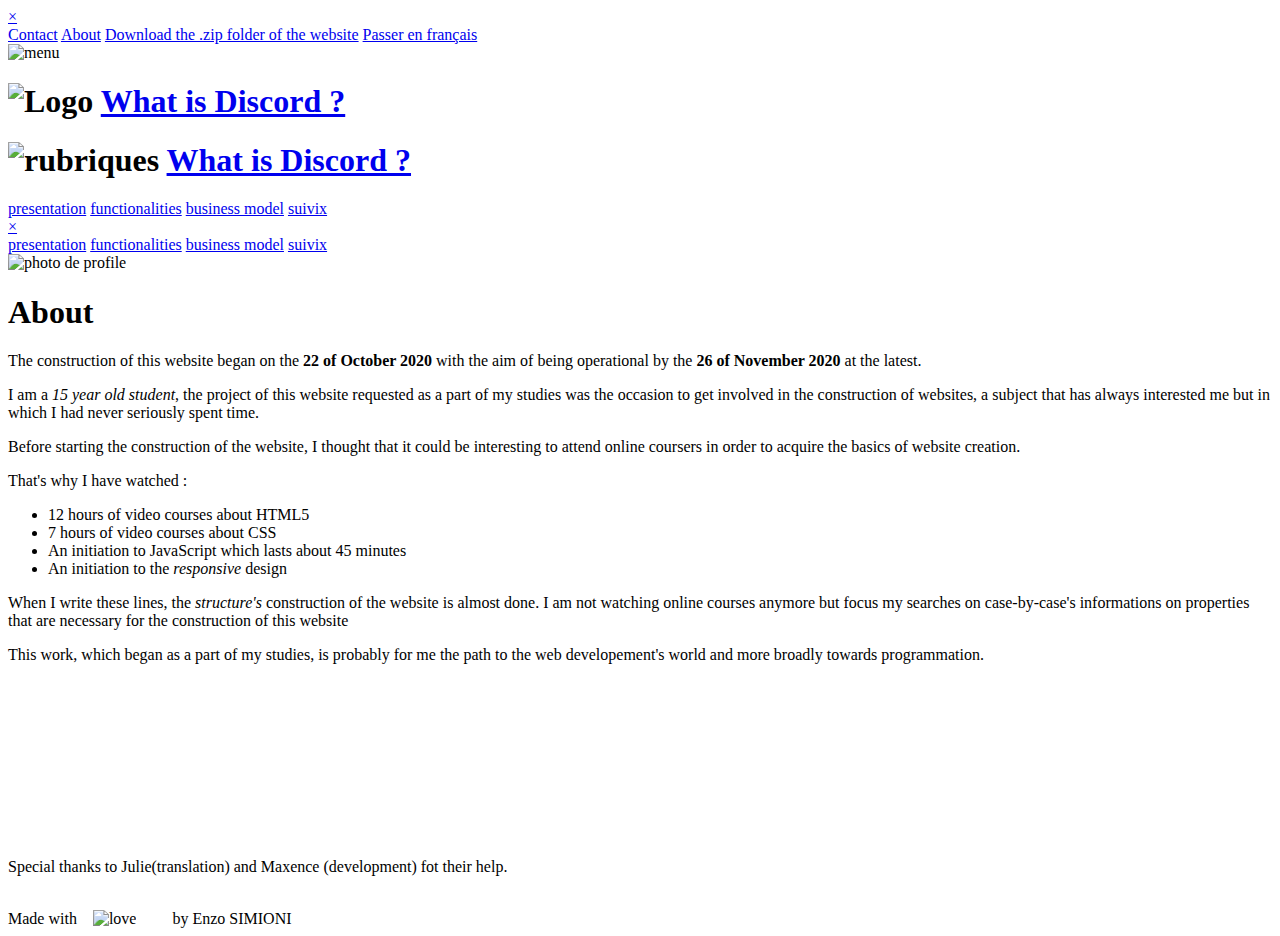
==== pages/html/english/a_propos_en.html @ 812a2142 "Add files via upload" ====
<!DOCTYPE html>
<html lang="en">

<head>

  <title>About</title>

  <link rel="stylesheet" href="../../css/normalize.css" type="text/css">
  <link rel="stylesheet" href="../../css/header-footer.css" type="text/css">
  <link rel="stylesheet" href="../../css/a_propos.css" type="text/css">

  <link rel="icon" href="../../../image/favicon.ico" type="image/gif">



  <meta charset="UTF-8">
  <meta name="description" content="Would you like to find out more about Discord ? You've come to the right place.">
  <meta name="keywords" content="Discord, discord,social media, explanations">
  <meta name="author" content="SIMIONI Enzo">
  <meta name="viewport" content="width=device-width, initial-scale=1.0">

  <meta property="og:image" content="https://enzo.simioni.eu/image/about_pic.jpeg" />
  <meta name="twitter:card" content="summary_large_image">
  <meta property="og:image:width" content="1920" />
  <meta property="og:image:height" content="1080" />
  <meta property="og:site_name" content="enzo.simioni.eu" /> 



  <!--Define the metadata of the website and give informations to the other web services as how to
    display the page or the keword-->

</head>

<body id="up">
  <header id="header">
    <nav class="menu">

      <div class="inner">

        <div class="m-left">

          <div id="Nav" class="overlay">

            <a href="javascript:void(0)" class="closecross" onclick="closeNav()">&times;</a>

            <div class="overlay-content">

              <a href="mailto:enzosimioni.eu@gmail.com" class="overlay-link">Contact</a>
              <a href="#up" class="overlay-link">About</a>
              <a href="../../../download/simioni_eu.zip" download="simioni_eu_folder" class="overlay-link">Download the
                .zip folder of the website</a>
              <a href="../francais/a_propos.html" class="overlay-link">Passer en français</a>
            </div>

          </div>

          <span><img src="../../../image/navigation-menu.svg" alt="menu" class="hamburger svg"
              onclick="openNav()" /></span>


        </div>

        <div class="m-center">

          <h1>
            <img src="../../../image/qu_est_discord.png" class="logo" alt="Logo" />
            <a href="index_en.html" class="m-title">What is Discord ?</a>
          </h1>

          <nav class="mob-nav">


            <h1>
              <img src="../../../image/rounded-down.svg" alt="rubriques" class="open-mob-overlay svg"
                onclick="openMobNav()">

              <a href="index_en.html" class="mob-title">What is Discord ?</a>
            </h1>

            <!--Menu for smartphones-->
          </nav>

        </div>

        <div class="m-right">
          <a href="presentation_en.html" class="m-link">presentation</a>
          <a href="fonctionnalite_en.html" class="m-link">functionalities</a>
          <a href="modele_economique_en.html" class="m-link">business model</a>
          <a href="francais/suivix_en.html" class="m-link">suivix</a>
        </div>

      </div>

      <div id="MobNav" class="mob-section-overlay">
        <a href="javascript:void(0)" class="closecross" onclick="closeMobNav()">&times;</a>
        <div class="mob-section-overlay-content">
          <a href="presentation_en.html" class="mob-overlay-link">presentation</a>
          <a href="fonctionnalite_en.html" class="mob-overlay-link">functionalities</a>
          <a href="modele_economique_en.html" class="mob-overlay-link">business model</a>
          <a href="suivix_en.html" class="mob-overlay-link">suivix</a>
        </div>

      </div>




    </nav>
  </header>


  <img class="profil_img" src="../../../image/about_pic.jpeg" alt="photo de profile" />


  <h1 class="b-title">About</h1>

  <p class="para1">
    The construction of this website began on the <strong>22 of October 2020</strong> with the aim of being operational
    by the <strong>26 of November 2020</strong> at the latest.

  </p>

  <p>
    I am a <em>15 year old student</em>, the project of this website requested as a part of
    my studies was the occasion to get involved in the construction of websites,
    a subject that has always interested me but in which I had never seriously spent time.
  </p>

  <P>
    Before starting the construction of the website, I thought that it could be interesting to attend
    online coursers in order to acquire the basics of website creation.
  </P>
  <p>
    That's why I have watched :
  <ul>
    <li>12 hours of video courses about HTML5 </li>
    <li>7 hours of video courses about CSS </li>
    <li>An initiation to JavaScript which lasts about 45 minutes</li>
    <li>An initiation to the <em>responsive</em> design</li>
  </ul>


  <p>When I write these lines, the <em>structure's</em> construction of the website is almost done. I am not
    watching online courses anymore but focus my searches on case-by-case's informations on properties
    that are necessary for the construction of this website</p>

  <p>
    This work, which began as a part of my studies, is probably for me the path to the web developement's world
    and more broadly towards programmation.

  </p>
  <br />
  <br />
  <br />
  <br />
  <br />
  <br />
  <br />
  <br />
  <br />
  <p>
    Special thanks to Julie(translation) and Maxence (development) fot their help.
  </p>



  <span class="ipad_br">
    <br />
  </span>



  <footer id="footer">

    <nav class="footer">

      <div class="footer-content">Made with &ensp; <img src="../../../image/heart.svg" class="svg footer-heart"
          alt="love"> &emsp; &ensp; by Enzo SIMIONI</div>


    </nav>

  </footer>



  <script src="../..//js/curtain.js" type="text/javascript"></script>
</body>

</html>
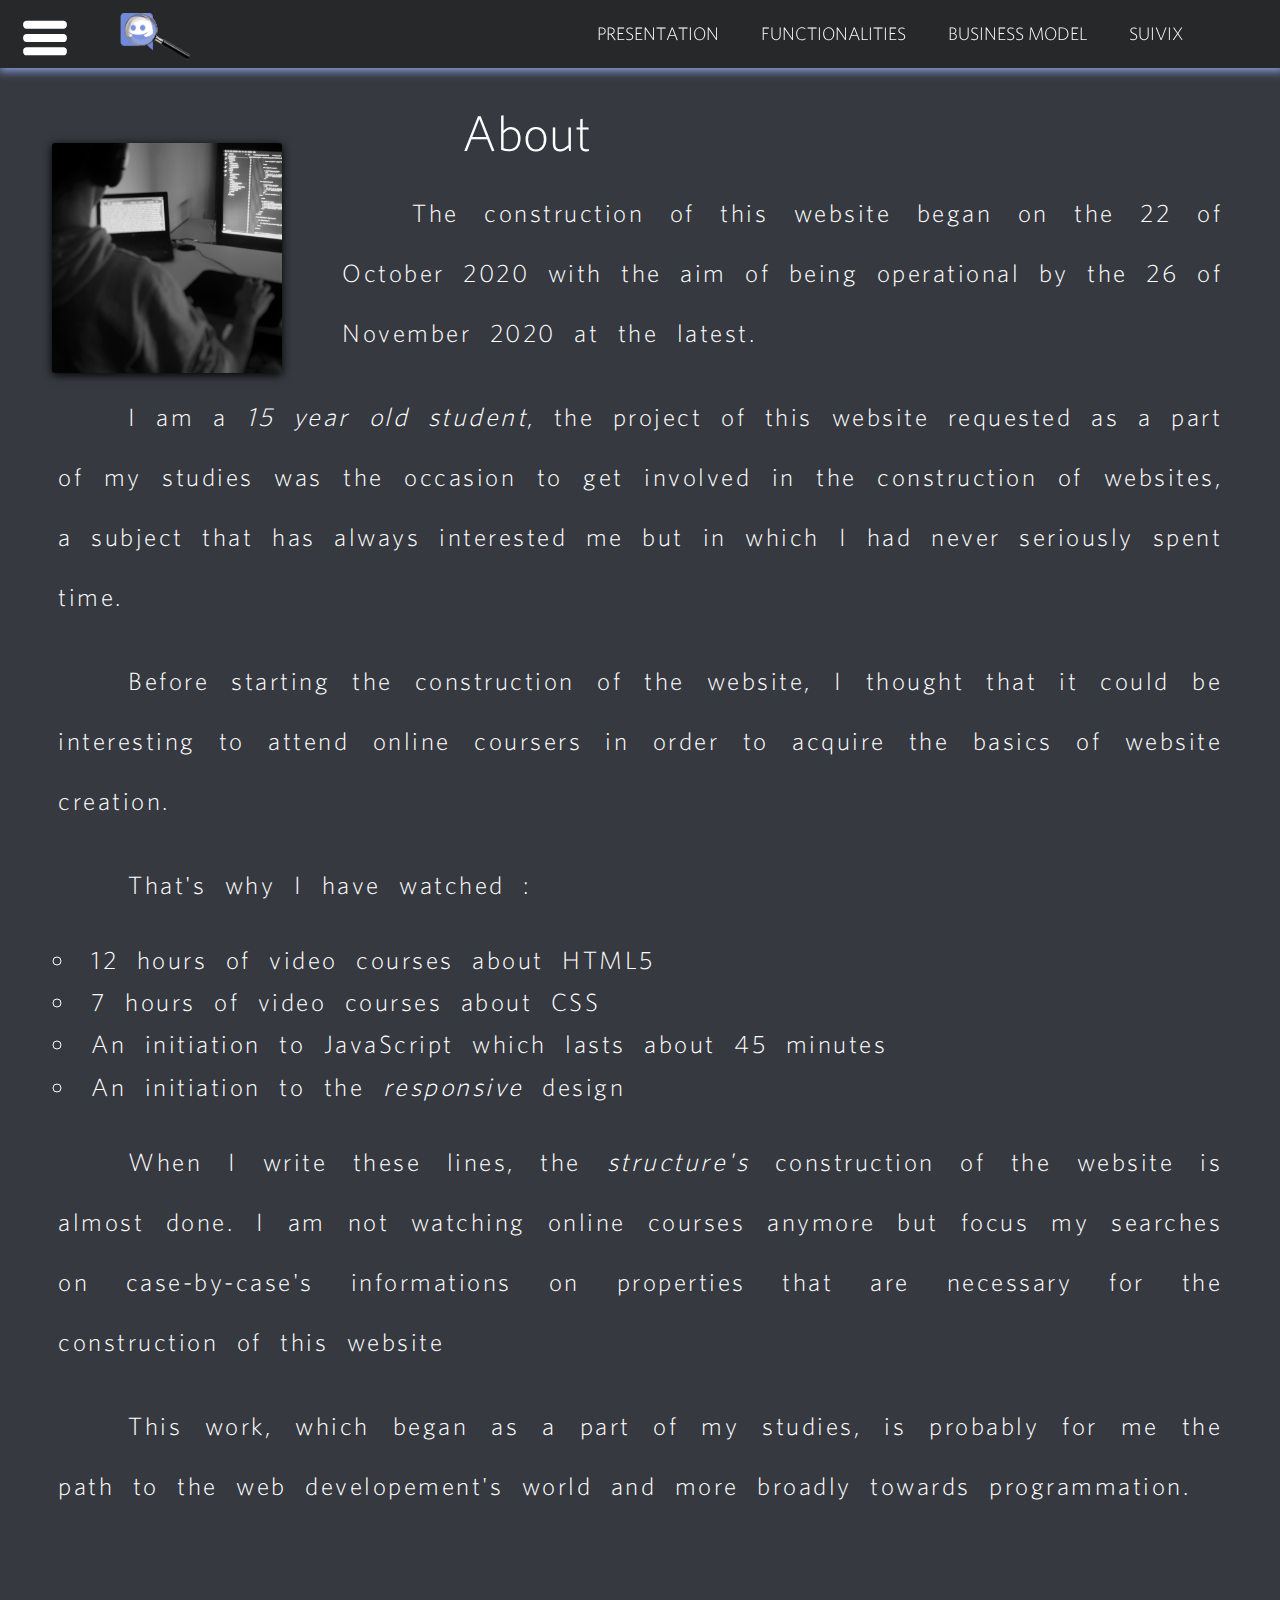
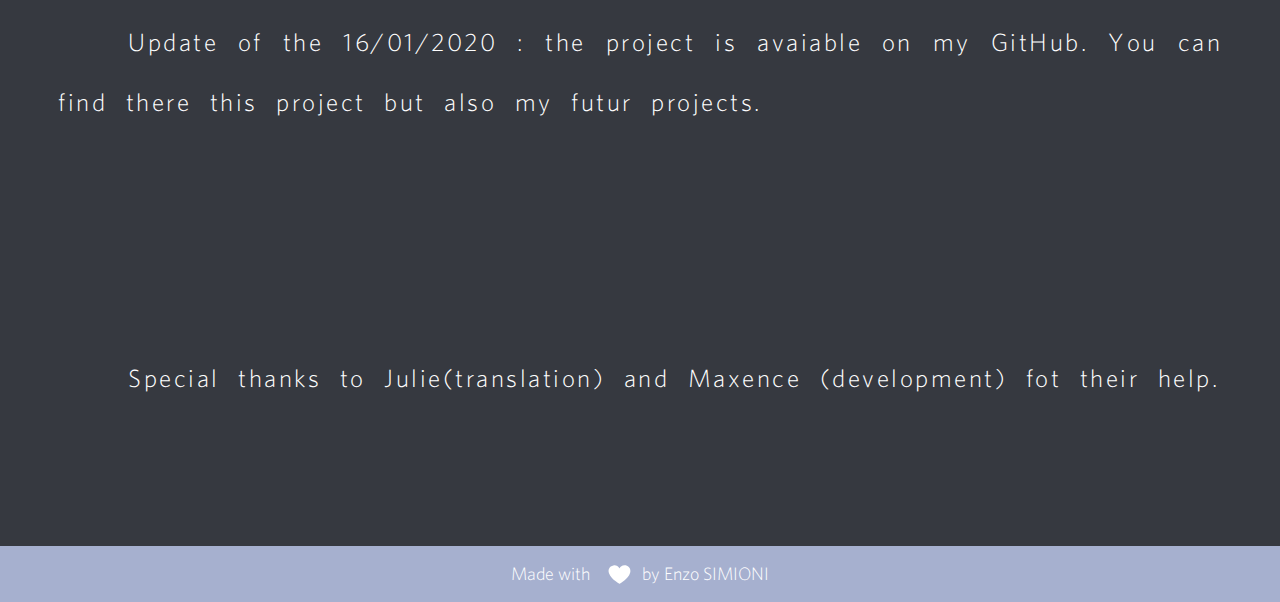
==== commit aca92652: "Adding my GitHub link" ====
--- a/pages/html/english/a_propos_en.html
+++ b/pages/html/english/a_propos_en.html
@@ -148,7 +148,14 @@
   <p>
     This work, which began as a part of my studies, is probably for me the path to the web developement's world
     and more broadly towards programmation.
-
+  </p>
+  <br>
+  <br>
+  <br>
+  <p>
+    Update of the 16/01/2020 : the project is avaiable on <span class="para-link"><a
+        href="https://github.com/Ahegan/" target="_blank">my GitHub</a></span>. You can find there <span class="para-link"><a
+        href="https://github.com/Ahegan/First-Website" target="_blank">this project</a></span> but also my futur projects.
   </p>
   <br />
   <br />
@@ -188,4 +195,4 @@
   <script src="../..//js/curtain.js" type="text/javascript"></script>
 </body>
 
-</html>+</html>
--- a/pages/css/header-footer.css
+++ b/pages/css/header-footer.css
@@ -0,0 +1,266 @@
+header {
+    width: 100%;
+    height: 68px;
+    line-height: 68px;
+    background-color: rgb(39, 40, 42);
+    z-index: 1000;
+}
+
+.menu {
+    width: 100%;
+    height: 68px;
+    line-height: 68px; 
+    background-color: rgb(39, 40, 42);
+    box-shadow: 2px 0px 9px 3px rgb(142, 161, 225);
+    position: fixed;
+    z-index: 1000;
+}
+
+.m-left {
+    float: left;
+}
+
+.hamburger {
+    margin-left: 20px;
+    margin-top: 13px;
+    width: 50px;
+    cursor: pointer;
+}
+
+.overlay {
+    position: fixed;
+    z-index: 1000;
+    left: 0;
+    top: 0;
+    height: 100%;
+    width: 0;
+    background-color: rgb(54, 57, 64);
+    overflow-x: hidden;
+    transition: all 0.25s;
+}
+
+.overlay-link {
+    display: block;
+    padding: 8px;
+    margin-left: auto;
+    margin-right: auto;
+    font-size: 35px;
+    color: rgb(130, 135, 153);
+    transition: all 0.25s ease-in-out;
+}
+
+.overlay-content {
+    position: relative;
+    top: 30%;
+    width: 100%;
+    text-align: center;
+}
+
+.overlay-content :hover {
+    color: rgb(255, 255, 255);
+}
+
+.closecross {
+    position: absolute;
+    top: 20px;
+    right: 20px;
+    font-size: 60px;
+    color: rgb(130, 135, 153);
+    transition: all 0.25s ease-in-out;
+}
+
+a .closecross :hover {
+    color: rgb(255, 255, 255);
+}
+
+.m-center {
+    float: left;
+    margin-left: 200px;
+}
+
+.logo {
+    width: 70px;
+    float: left;
+    margin-top: 13px;
+}
+
+.m-title {
+    margin-left: 15px;
+    font-family: prestageregular;
+    font-size: 43px;
+    transition: all 0.25S ease-in-out;
+}
+
+.m-title:hover {
+    color: rgb(166, 176, 207);
+    box-shadow: 0 2px 10px 0 rgba(0, 0, 0, 3);
+}
+
+.mob-nav {
+    display: none;
+}
+
+.mob-section-overlay {
+    position: fixed;
+    z-index: 10;
+    left: 0;
+    top: 0;
+    height: 0%;
+    width: 100%;
+    background-color: rgb(54, 57, 64);
+    overflow-x: hidden;
+    transition: all 0.25s;
+}
+
+.mob-section-overlay-content {
+    position: relative;
+    top: 30%;
+    width: 100%;
+    text-align: center;
+}
+
+.mob-overlay-link {
+    display: block;
+    padding: 8px;
+    margin-left: auto;
+    margin-right: auto;
+    font-size: 35px;
+    text-transform: uppercase;
+    color: rgb(130, 135, 153);
+}
+
+.m-right {
+    float: right;
+    margin-right: 78px;
+}
+
+.m-link {
+    position: inherit;
+    margin-left: 19px;
+    margin-right: 19px;
+    transform: translate(-50%, -50%);
+    font-size: 22px;
+    text-transform: uppercase;
+    transition: all 0.25s ease-in-out;
+}
+
+.m-link:hover {
+    padding-bottom: 1.5px;
+    color: rgb(166, 176, 207);
+}
+
+.footer {
+    bottom: 0px;
+    margin-top: 100px;
+    width: 100%;
+    height: 56px;
+    line-height: 56px;
+    background-color: rgb(166, 176, 207);
+}
+
+.footer-content {
+    font-size: 18px;
+    text-align: center;
+}
+
+.footer-heart {
+    position: absolute;
+    margin-top: 16px;
+    float: right;
+    width: 25px;
+}
+
+@media only screen and (max-width:1600px) {
+    .m-link {
+        font-size: 17.5px;
+    }
+}
+
+@media only screen and (max-width:1450px) {
+    .m-center {
+        margin-left: 100px;
+    }
+}
+
+@media only screen and (max-width:1330px) {
+    .m-title {
+        display: none;
+    }
+    .m-center {
+        margin-left: 50px;
+    }
+}
+
+@media only screen and (max-width:963px) {
+    .m-right {
+        margin-right: 25px;
+    }
+    .m-link {
+        margin-right: 17px;
+        margin-left: 17px;
+        font-size: 16.5px;
+    }
+    .anchor {
+        display: none;
+    }
+}
+
+@media only screen and (max-width:870px) {
+    .m-link {
+        margin-right: 13px;
+        margin-left: 13px;
+        font-size: 14.5px;
+    }
+    .hamburger {
+        margin-top: 8px;
+    }
+}
+
+@media only screen and (max-width:770px) {
+    .menu {
+        height: 60px;
+    }
+    .logo {
+        display: none;
+    }
+    .m-right {
+        display: none;
+    }
+    .mob-nav {
+        display: initial;
+    }
+    .mob-title {
+        margin-left: 9px;
+        font-family: prestageregular;
+        font-size: 40px;
+    }
+    .open-mob-overlay {
+        float: left;
+        margin-top: 13px;
+        width: 50px;
+        cursor: pointer;
+    }
+}
+
+@media only screen and (max-width:480px) {
+    .mob-title {
+        font-size: 31px;
+        top: 3px;
+    }
+}
+
+@media only screen and (max-width:400px) {
+    .mob-title {
+        margin: 0px;
+        font-size: 26px;
+    }
+}
+
+@media only screen and (max-width:370px) {
+    .mob_logo {
+        width: 39px;
+    }
+    .mob-title {
+        font-size: 22px;
+    }
+}
--- a/pages/css/a_propos.css
+++ b/pages/css/a_propos.css
@@ -0,0 +1,174 @@
+header {
+    margin-bottom: 32px;
+}
+
+.profil_img {
+    float: left;
+    margin-top: 43px;
+    margin-right: 60px;
+    margin-left: 52px;
+    margin-bottom: 13px;
+    width: 260px;
+    border-radius: 3px;
+    box-shadow: 0 2px 10px 0 rgba(0, 0, 0, 3);
+}
+
+.b-title {
+    display: inline;
+    margin-left: 120px;
+    padding-top: 100px;
+    font-weight: 500;
+    font-size: 50px;
+}
+
+p {
+    margin: 12px;
+    margin-right: 52px;
+    margin-left: 52px;
+    padding: 6px;
+    font-size: 29px;
+    font-weight: lighter;
+    letter-spacing: 2.5px;
+    word-spacing: 10px;
+    text-indent: 70px;
+    text-align: justify;
+}
+
+ul {
+    margin: 12px;
+    margin-right: 52px;
+    margin-left: 70px;
+    padding: 6px;
+    font-size: 29px;
+    font-weight: lighter;
+    letter-spacing: 2.5px; 
+    word-spacing: 10px;
+    text-indent: 10px;
+    text-align: justify;
+    list-style-type: circle;
+}
+
+li {
+    padding: 5px;
+}
+
+@media only screen and (max-width:1450px) {
+    .profil_img {
+        width: 230px;
+    }
+    p {
+        font-size: 25px;
+    }
+    ul {
+        font-size: 25px
+    }
+}
+
+@media only screen and (max-width:963px) {
+    .profil_img {
+        width: 205px;
+    }
+    p {
+        font-size: 23px;
+    }
+    ul {
+        font-size: 23px
+    }
+}
+
+@media only screen and (max-width:770px) {
+    .profil_img {
+        width: 180px;
+    }
+    p {
+        font-size: 21px;
+        margin-left: 40px;
+        margin-right: 40px;
+    }
+    ul {
+        font-size: 21px
+    }
+}
+
+@media only screen and (max-width:662px) {
+    .profil_img {
+        position: absolute;
+        z-index: -1;
+        float: none;
+        top: 20px;
+        width: 100%;
+        margin: 0px;
+        padding: 0px;
+        filter: brightness(50%);
+        box-shadow: none;
+    }
+    .b-title {
+        margin-top: 200px;
+    }
+    p {
+        font-size: 21px;
+        margin-left: 20px;
+        margin-right: 20px;
+    }
+    .para1 {
+        padding-bottom: 38px;
+    }
+    ul {
+        font-size: 21px
+    }
+    li {
+        margin-top: 15px;
+        margin-bottom: 15px;
+    }
+}
+
+@media only screen and (max-width:640px) {
+    .profil_img {
+        height: 30%;
+    }
+}
+
+@media only screen and (max-width:540px) {
+    .profil_img {
+        height: 73%;
+    }
+}
+
+@media only screen and (max-width:414px) {
+    .profil_img {
+        height: 90%;
+    }
+    ul {
+        margin-left: 25px;
+    }
+}
+
+@media only screen and (max-width:411px) {
+    .profil_img {
+        height: 45%;
+    }
+}
+
+@media only screen and (max-width:375px) {
+    .profil_img {
+        height: 45%;
+    }
+}
+
+@media only screen and (max-width:360px) {
+    .profil_img {
+        height: 60%;
+    }
+}
+
+@media only screen and (max-width:320px) {
+    .profil_img {
+        height: 70%;
+    }
+}
+
+@media only screen and (min-height: 1366px) {
+    .ipad_br {
+        display: none;
+    }
+}
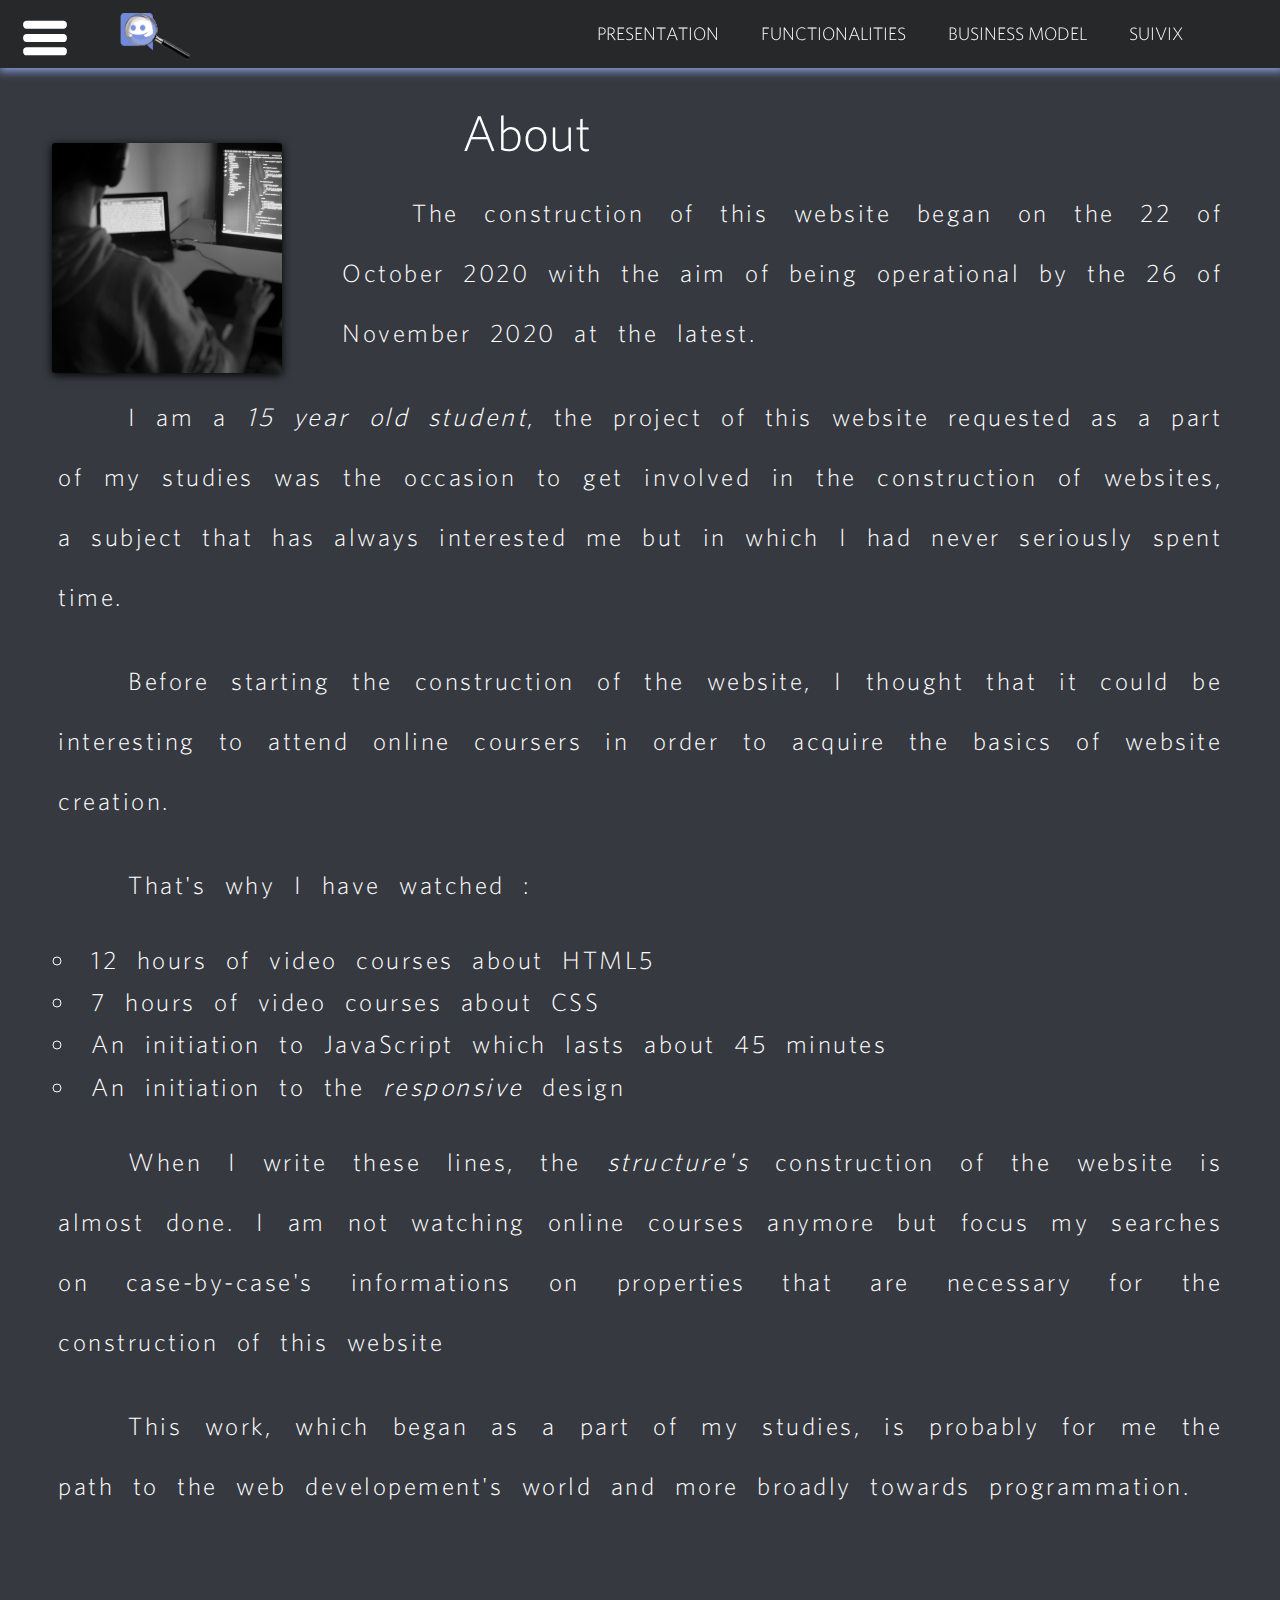
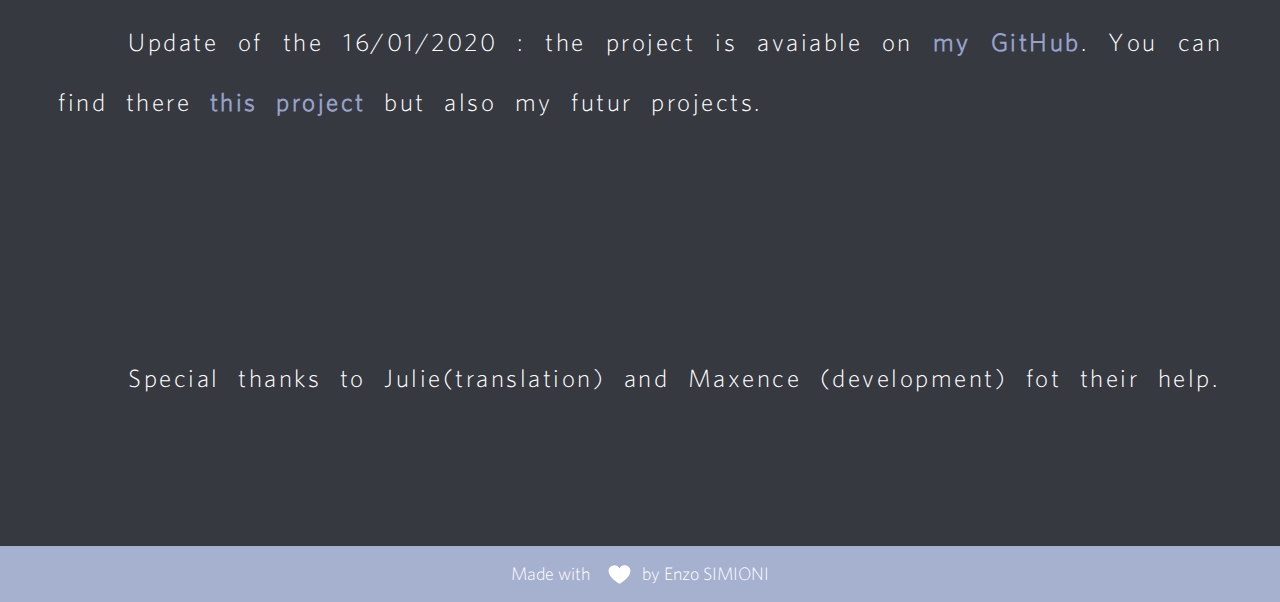
==== commit 94189ac7: "update" ====
--- a/pages/html/english/a_propos_en.html
+++ b/pages/html/english/a_propos_en.html
@@ -64,7 +64,7 @@
         <div class="m-center">
 
           <h1>
-            <img src="../../../image/qu_est_discord.png" class="logo" alt="Logo" />
+            <a href="index_en.html"><img src="../../../image/qu_est_discord.png" class="logo" alt="Logo" /></a>
             <a href="index_en.html" class="m-title">What is Discord ?</a>
           </h1>
 
@@ -148,6 +148,7 @@
   <p>
     This work, which began as a part of my studies, is probably for me the path to the web developement's world
     and more broadly towards programmation.
+
   </p>
   <br>
   <br>
@@ -195,4 +196,4 @@
   <script src="../..//js/curtain.js" type="text/javascript"></script>
 </body>
 
-</html>
+</html>--- a/pages/css/header-footer.css
+++ b/pages/css/header-footer.css
@@ -9,7 +9,7 @@
 .menu {
     width: 100%;
     height: 68px;
-    line-height: 68px; 
+    line-height: 68px;
     background-color: rgb(39, 40, 42);
     box-shadow: 2px 0px 9px 3px rgb(142, 161, 225);
     position: fixed;
@@ -263,4 +263,4 @@
     .mob-title {
         font-size: 22px;
     }
-}
+}--- a/pages/css/a_propos.css
+++ b/pages/css/a_propos.css
@@ -41,7 +41,7 @@
     padding: 6px;
     font-size: 29px;
     font-weight: lighter;
-    letter-spacing: 2.5px; 
+    letter-spacing: 2.5px;
     word-spacing: 10px;
     text-indent: 10px;
     text-align: justify;
@@ -50,6 +50,18 @@
 
 li {
     padding: 5px;
+}
+
+.para-link a {
+    display: inline;
+    font-weight: bold;
+    color: rgb(150, 162, 202);
+    text-decoration: underline rgb(54, 57, 64);
+    transition: all 0.25s ease-in-out;
+}
+
+.para-link :hover {
+    text-decoration: underline;
 }
 
 @media only screen and (max-width:1450px) {
@@ -171,4 +183,4 @@
     .ipad_br {
         display: none;
     }
-}
+}